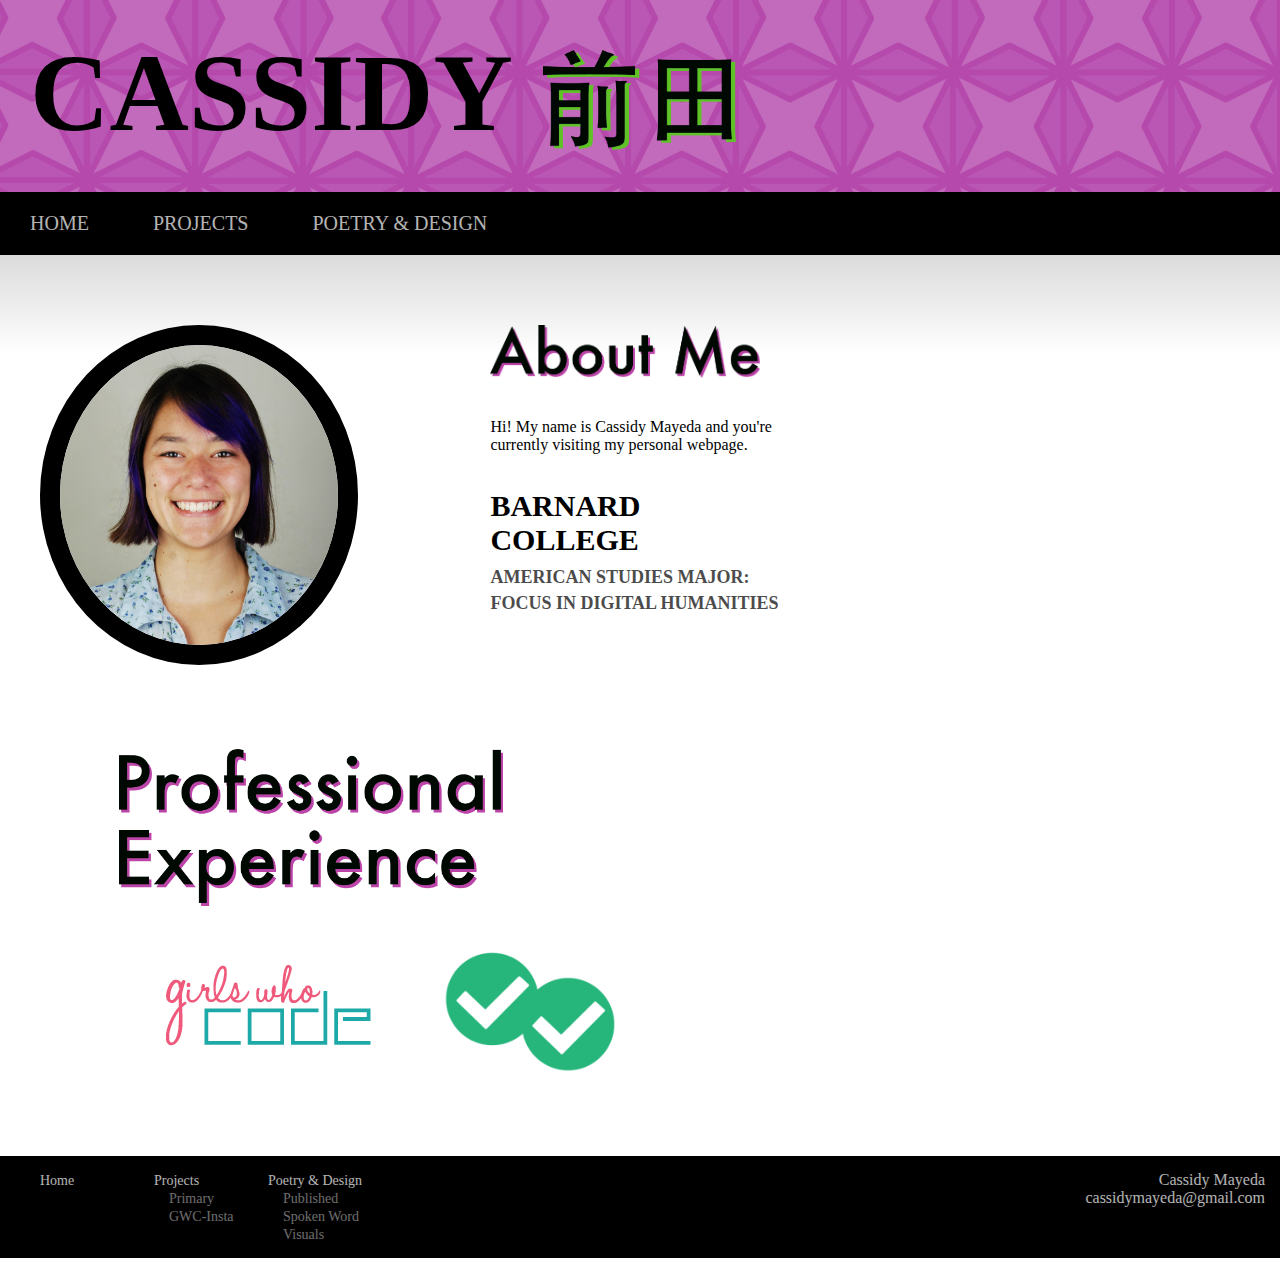
==== index.html @ 1c6fd321 "add spoon logo & work on professional experience" ====
<!DOCTYPE html>

<html>
	<head>
		
		<link href="css/style.css" rel="stylesheet" type="text/css">
		<link href="css/navStyle.css" rel="stylesheet" type="text/css">
		<script type="text/javascript" src="../js/navbar.js"></script>

	</head>

<body>



	<div class="container">
		<div class="name">
			<h1>CASSIDY</h1>
			<img src="https:cmayeda.github.io/images/maeda-horizontal.png">
		</div>
	</div>

	<!-- UPPER NAV -->
	<div class="container">
		<div class="navbar">
			<div class="dropdown"><a href="https://cmayeda.github.io/">HOME</a></div>
			<div class="dropdown">
				<a href="https://cmayeda.github.io/files/projects">PROJECTS</a>
				<div class="dropdown-content">
					<a href="https://cmayeda.github.io/primary/">PRIMARY</a>
					<a href="https://cmayeda.github.io/files/GWC-Insta/GWC_pics.html">GWC-INSTA</a>
				</div>
			</div>

			<div class="dropdown">
				<a href="https://cmayeda.github.io/files/poetry">POETRY & DESIGN</a>
				<div class="dropdown-content">
					<a href="#">PUBLISHED</a>
					<a href="#">SPOKEN WORD</a>
					<a href="#">VISUALS</a>
				</div>
			</div>
		</div>
	</div>

	<div class="container">
		<div id="aboutMe"> 

			<div class="col" id="me"><img src="images/id_photo.jpg"></div>

			<div class="col" id="aboutText">
				<img src="https:cmayeda.github.io/images/aboutMeTitle.png">
				<p>Hi! My name is Cassidy Mayeda and you're currently visiting my personal webpage.</p>
				<h2>BARNARD COLLEGE</h2>
				<h3>AMERICAN STUDIES MAJOR:</h3>
				<h3>FOCUS IN DIGITAL HUMANITIES</h3>
			</div>

		</div>
	</div>	

	<div class="container">
		<div id="profHist">
			<img id="pfTitle" src="https://cmayeda.github.io/images/profExp.png">

			<div class="row">
				<img id="gwc" src="https://cmayeda.github.io/images/gwclogo.png">
				<img id="mgoosh" src="https://cmayeda.github.io/images/magooshLogo.png">	
			</div>



		</div>	
	</div>

	<div class="container">
		<div id="clubs">

		</div>
	</div>


	<!-- LOWER NAV -->
	<div class="container">
		<ul class="btnavbar">
			<li class="impt"><a href="https://cmayeda.github.io/">Home</a></li>
			<li class="impt">
				<a href="https://cmayeda.github.io/files/projects">Projects</a>
				<ul>
					<li class="sm"><a href="https://cmayeda.github.io/primary/">Primary</a></li>
					<li class="sm"><a href="https://cmayeda.github.io/files/GWC-Insta/GWC_pics.html">GWC-Insta</a></li>
				</ul>
			</li>
			<li class="impt">
				<a href="https://cmayeda.github.io/files/poetry">Poetry & Design</a>
				<ul>
					<li class="sm"><a href="#">Published</a></li>
					<li class="sm"><a href="#">Spoken Word</a></li>
					<li class="sm"><a href="#">Visuals</a></li>
				</ul>
			</li>
			<li class="impt" id="contact">
				<p>Cassidy Mayeda</p>
				<p>cassidymayeda@gmail.com</p>
			</li>
		</ul>
	</div>


</body>


</html>
---- css/style.css ----
/**Styling sheet for Cassidy Mayeda's personal website. Version 2*/

.container { 
	display: block;
	clear: both;
	position: relative;
}

/* -- NAME -- */
.name { 
	background-image: url("http://cmayeda.github.io/images/nameBanner2.jpg");
	background-repeat: no-repeat;
	background-size: cover;
	height: 200px;
	margin-top: -8px;
	margin-left: -8px;
	margin-right: -8px;
}

.name h1 {
	font-size: 110px;
	margin-top: 0px;
	padding-left: 30px;
	padding-top: 30px;
	display: inline-block;
}

.name img { 
	height: 100px;
	width: auto;
	display: inline-block;
	padding-left: 30px;
	padding-top: 50px;
	position: absolute;
}




/* -- ABOUT ME -- */

#aboutMe { 
	margin-top: 0px;
	margin-left: -8px;
	margin-right: -8px;
	margin-bottom: 60px;

	background: #dbdbdb;
	background: -moz-linear-gradient(top,  #dbdbdb 0%, #ffffff 24%, #ffffff 44%);
	background: -webkit-linear-gradient(top,  #dbdbdb 0%,#ffffff 24%,#ffffff 44%);
	background: linear-gradient(to bottom,  #dbdbdb 0%,#ffffff 24%,#ffffff 44%);
	filter: progid:DXImageTransform.Microsoft.gradient( startColorstr='#dbdbdb', endColorstr='#ffffff',GradientType=0 );

}

#aboutMe img { 
	height: 300px;
	width: auto;
	border-radius: 50%;
	border: 20px solid black;
	margin-left: 10%;
	margin-right: 10px;
}

.col { 
	display: inline-block;
	width: 300px;
	margin-top: 70px;
	margin-left: 10px;
	margin-right: 10px;
	vertical-align: text-top; 
}

#aboutText { 
	margin-left: 13%;
}

#aboutText img { 
	/*font-size: 60px;*/
	margin-top: 0px;
	margin-bottom: 20px;
	border: none;
	border-radius: 0;
	width: 90%;
	height: auto;
	margin-left: 0px;
}

#aboutText h2 { 
	font-size: 30px;
	margin-bottom: 10px;
	margin-top: 35px;
}

#aboutText h3 { 
	font-size: 18px;
	margin-top: 5px;
	margin-bottom: 5px;
	opacity: 0.7;

}



/* -- PROFESSIONAL EXPERIENCE -- */

#profHist { 
	padding-top: 20px;
	margin-left: 8%;
}

#profHist img { 
	display: inline-block;	
	position: relative;
	height: auto;
	vertical-align: top;
	padding-right: 10px;
	padding-left: 10px;
}

#pfTitle { 
	width: 33%;
}

#profHist .row { 
	margin-top: -50px
}

#gwc { 
	width: 300px;
}

#mgoosh { 
	width: 175px;
	padding-top: 70px;
}
---- css/navStyle.css ----
html {
	font-family: futura;
}


/* -- TOP NAVIGATION BAR -- */
.navbar { 
	background-color: black;
	margin-top: -8px;
	margin-left: -8px;
	margin-right:-8px;
	margin-bottom: 0px;
	padding-top: 20px;
	padding-bottom: 20px;
}

#smName { 
	color: white;
	display: inline-block;
	padding-left: 30px;
	padding-right: 30px;
}

#smName h1 {
	display: inline-block;
	font-size: 20px;
}

#smName img {
	height: 20px;
	width: auto;
	display: inline-block;
	padding-left: 10px;
}

.navbar a { 
	text-decoration: none;
	color: white;
	font-size: 20px;
	opacity: 0.7;
	padding-left: 30px;
	padding-right: 30px;
}


.dropdown { 
	position: relative;
	display: inline-block;
}


.dropdown-content { 
	display: none;
	position: absolute;
	background-color: black;
	min-width: 160px;
	box-shadow: 0px 8px 16px 0px rgba(0,0,0,0.2);
	z-index: 1;
	color: white;
	padding-left: 15px;
	padding-right: 15px;
	padding-top: 10px;
	padding-bottom: 10px;
	border-radius: 3px;
}

.dropdown-content a  {
	opacity: 0.7;
	display: block;
	font-size: 16px;
	padding-top: 8px;
	padding-bottom: 8px;
}


.dropdown:hover .dropdown-content { 
	display: block;
}

.dropdown-content:hover .dropdown-content { 
	display: block;
}





/*BLANK*/
#blank { 
	height: 100px;
	background-color: white;
	margin-left: -8px;
	margin-right: -8px;
	margin-bottom: 0px;
}


/* -- BOTTOM NAVIGATION BAR -- */

.btnavbar { 
	background-color: black;
	margin-top: 0px;
	margin-left: -8px;
	margin-right: -8px;
	padding-top: 15px;
	padding-bottom: 15px;
	color: white;
}

.btnavbar ul {
	list-style: none;
	opacity: 0.6;
}

.btnavbar .impt { 
	display: inline-block;
	vertical-align: top;
	width: 110px;

}

.btnavbar a { 
	text-decoration: none;
	color: white;
	opacity: 0.7;
	font-size: 14px;
}

.sm a {
	margin-left: -25px;
}

.btnavbar a:hover { 
	opacity: 1;
}

#contact { 
	text-align: right;
	float: right;
	opacity: 0.7;
	width: 200px;
}

#contact p { 
	padding-top: 0px;
	padding-bottom: 0px;
	margin-bottom: 0px;
	margin-top: 0px;
	padding-right: 15px;
}
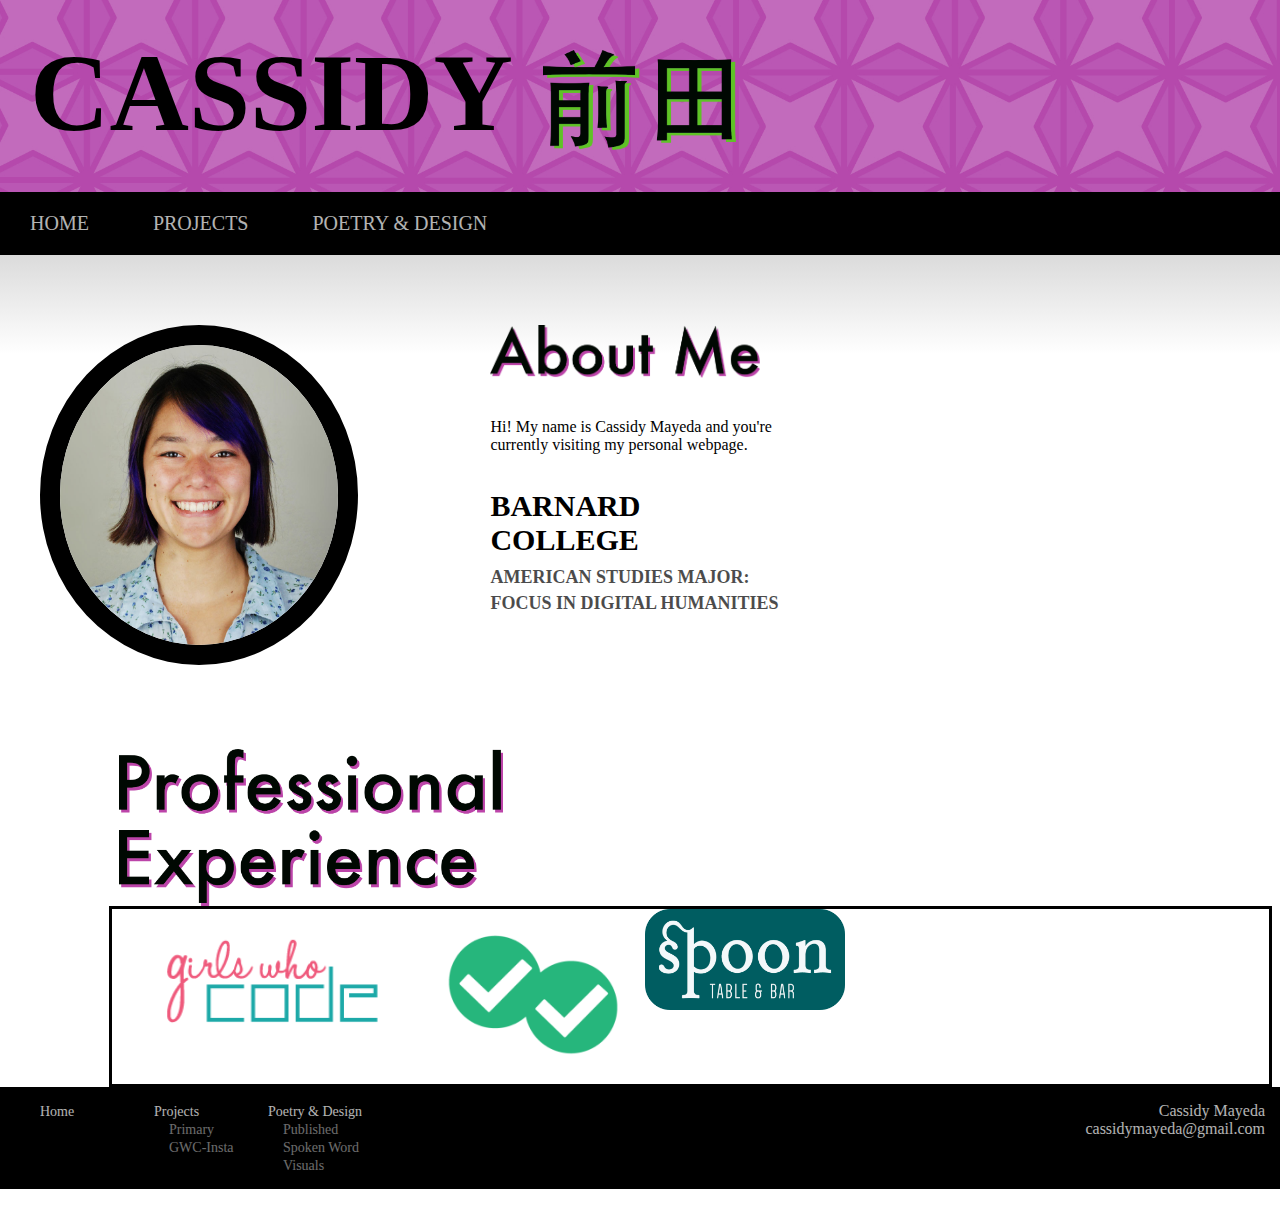
==== commit 046b096d: "make gwc logo smaller" ====
--- a/index.html
+++ b/index.html
@@ -65,7 +65,8 @@
 
 			<div class="row">
 				<img id="gwc" src="https://cmayeda.github.io/images/gwclogo.png">
-				<img id="mgoosh" src="https://cmayeda.github.io/images/magooshLogo.png">	
+				<img id="mgoosh" src="https://cmayeda.github.io/images/magooshLogo.png">
+				<img id="spoon" src="https://cmayeda.github.io/images/spoon.png">	
 			</div>
 
 
--- a/css/style.css
+++ b/css/style.css
@@ -116,6 +116,9 @@
 	vertical-align: top;
 	padding-right: 10px;
 	padding-left: 10px;
+	margin: 0;
+	padding-top: 0px;
+	padding-bottom: 0px;
 }
 
 #pfTitle { 
@@ -123,7 +126,8 @@
 }
 
 #profHist .row { 
-	margin-top: -50px
+	/*margin-top: -50px*/
+	border: 3px solid black;
 }
 
 #gwc { 
@@ -133,6 +137,12 @@
 #mgoosh { 
 	width: 175px;
 	padding-top: 70px;
+	margin-right: 30px;
+}
+
+#spoon { 
+	width: 200px;
+	margin-left: 20px;
 }
 
 
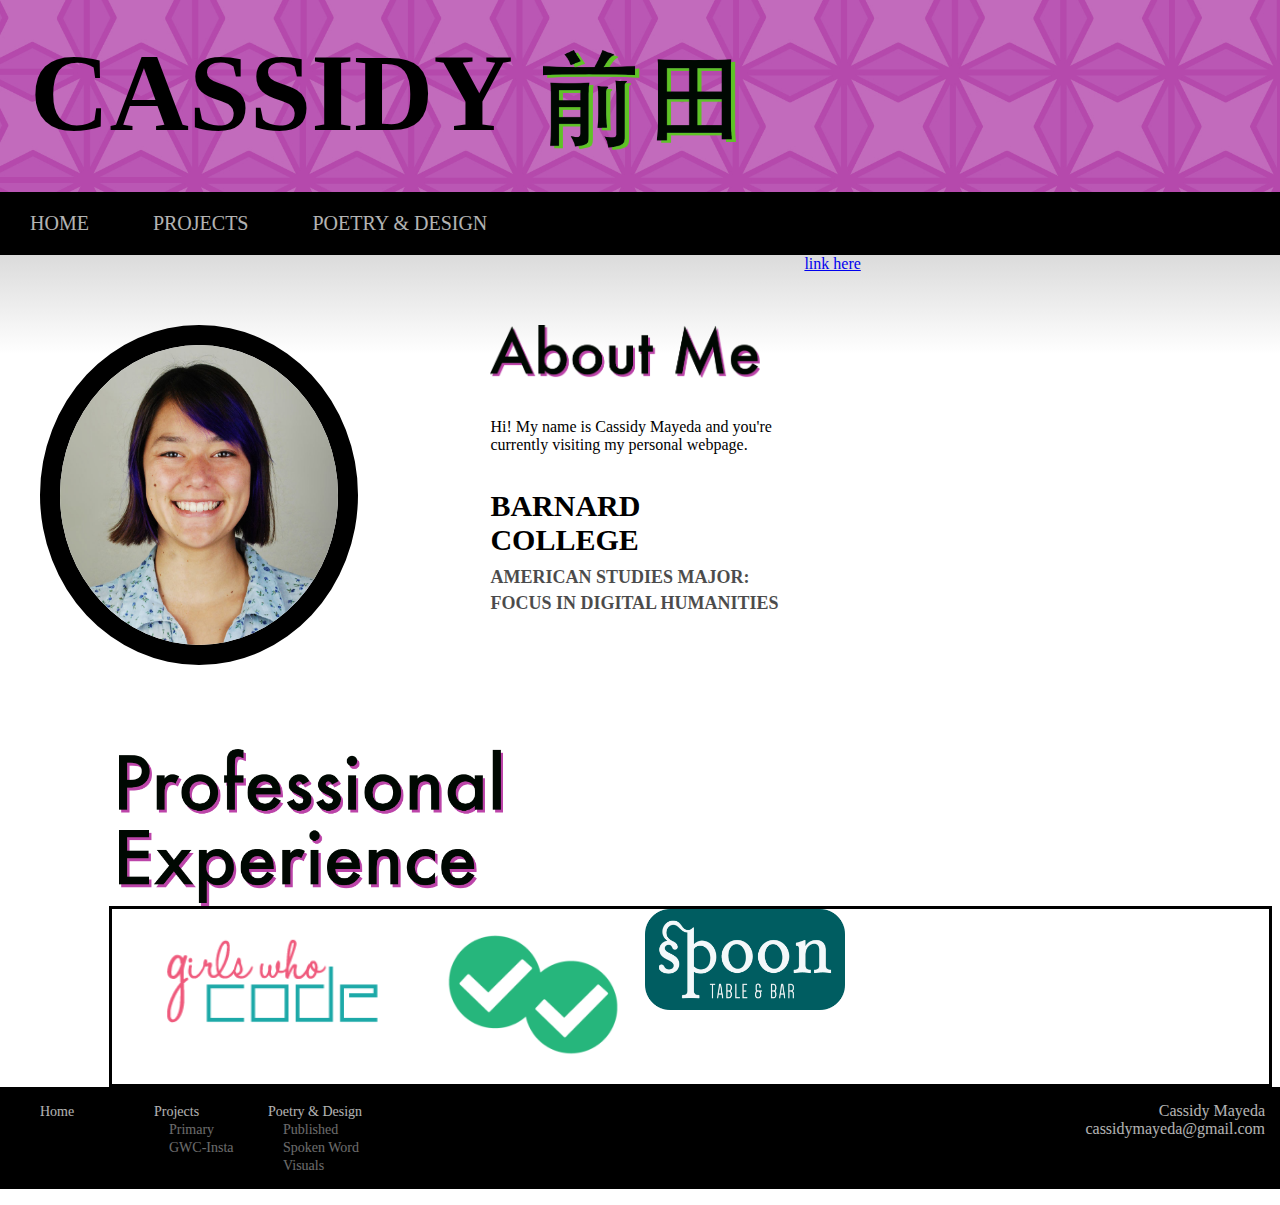
==== commit 2f683e28: "Update index.html" ====
--- a/index.html
+++ b/index.html
@@ -55,6 +55,8 @@
 				<h3>AMERICAN STUDIES MAJOR:</h3>
 				<h3>FOCUS IN DIGITAL HUMANITIES</h3>
 			</div>
+			
+			<a href="files/battleonallfronts.html">link here</a>
 
 		</div>
 	</div>	
@@ -111,4 +113,4 @@
 </body>
 
 
-</html>+</html>
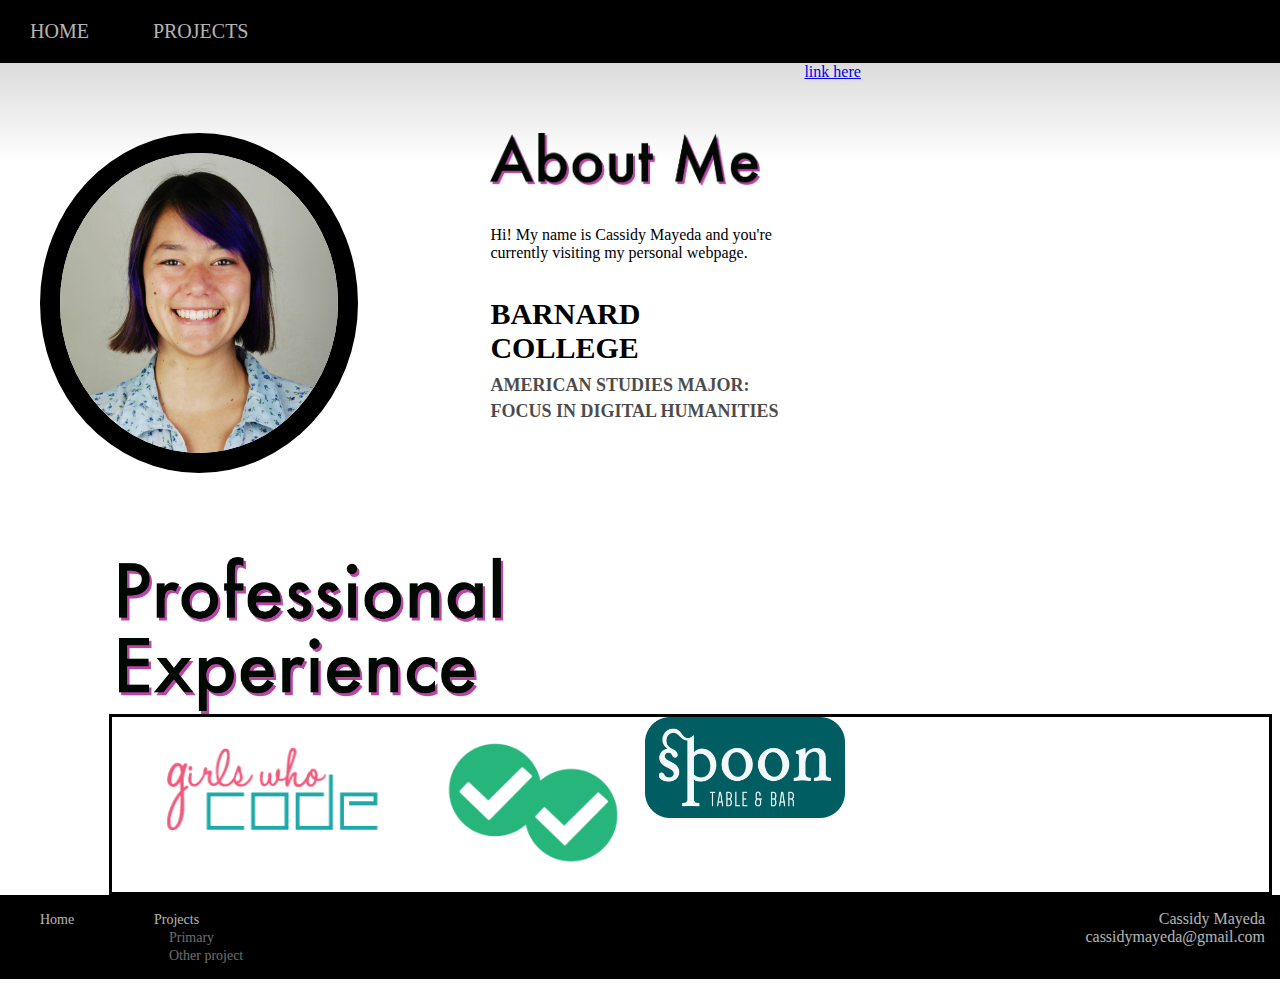
==== commit 19fc07ad: "Gut & Remove 1" ====
--- a/index.html
+++ b/index.html
@@ -1,24 +1,11 @@
 <!DOCTYPE html>
-
 <html>
 	<head>
-		
 		<link href="css/style.css" rel="stylesheet" type="text/css">
 		<link href="css/navStyle.css" rel="stylesheet" type="text/css">
 		<script type="text/javascript" src="../js/navbar.js"></script>
-
 	</head>
-
 <body>
-
-
-
-	<div class="container">
-		<div class="name">
-			<h1>CASSIDY</h1>
-			<img src="https:cmayeda.github.io/images/maeda-horizontal.png">
-		</div>
-	</div>
 
 	<!-- UPPER NAV -->
 	<div class="container">
@@ -28,17 +15,8 @@
 				<a href="https://cmayeda.github.io/files/projects">PROJECTS</a>
 				<div class="dropdown-content">
 					<a href="https://cmayeda.github.io/primary/">PRIMARY</a>
-					<a href="https://cmayeda.github.io/files/GWC-Insta/GWC_pics.html">GWC-INSTA</a>
 				</div>
 			</div>
-
-			<div class="dropdown">
-				<a href="https://cmayeda.github.io/files/poetry">POETRY & DESIGN</a>
-				<div class="dropdown-content">
-					<a href="#">PUBLISHED</a>
-					<a href="#">SPOKEN WORD</a>
-					<a href="#">VISUALS</a>
-				</div>
 			</div>
 		</div>
 	</div>
@@ -91,15 +69,7 @@
 				<a href="https://cmayeda.github.io/files/projects">Projects</a>
 				<ul>
 					<li class="sm"><a href="https://cmayeda.github.io/primary/">Primary</a></li>
-					<li class="sm"><a href="https://cmayeda.github.io/files/GWC-Insta/GWC_pics.html">GWC-Insta</a></li>
-				</ul>
-			</li>
-			<li class="impt">
-				<a href="https://cmayeda.github.io/files/poetry">Poetry & Design</a>
-				<ul>
-					<li class="sm"><a href="#">Published</a></li>
-					<li class="sm"><a href="#">Spoken Word</a></li>
-					<li class="sm"><a href="#">Visuals</a></li>
+					<li class="sm"><a href="#">Other project</a>
 				</ul>
 			</li>
 			<li class="impt" id="contact">
--- a/css/style.css
+++ b/css/style.css
@@ -1,41 +1,10 @@
-/**Styling sheet for Cassidy Mayeda's personal website. Version 2*/
+/* Style sheet for Cassidy Mayeda's personal website. Updated: October, 2020 */
 
 .container { 
 	display: block;
 	clear: both;
 	position: relative;
 }
-
-/* -- NAME -- */
-.name { 
-	background-image: url("http://cmayeda.github.io/images/nameBanner2.jpg");
-	background-repeat: no-repeat;
-	background-size: cover;
-	height: 200px;
-	margin-top: -8px;
-	margin-left: -8px;
-	margin-right: -8px;
-}
-
-.name h1 {
-	font-size: 110px;
-	margin-top: 0px;
-	padding-left: 30px;
-	padding-top: 30px;
-	display: inline-block;
-}
-
-.name img { 
-	height: 100px;
-	width: auto;
-	display: inline-block;
-	padding-left: 30px;
-	padding-top: 50px;
-	position: absolute;
-}
-
-
-
 
 /* -- ABOUT ME -- */
 
--- a/css/navStyle.css
+++ b/css/navStyle.css
@@ -1,7 +1,6 @@
 html {
 	font-family: futura;
 }
-
 
 /* -- TOP NAVIGATION BAR -- */
 .navbar { 
@@ -13,7 +12,6 @@
 	padding-top: 20px;
 	padding-bottom: 20px;
 }
-
 #smName { 
 	color: white;
 	display: inline-block;
@@ -42,12 +40,10 @@
 	padding-right: 30px;
 }
 
-
 .dropdown { 
 	position: relative;
 	display: inline-block;
 }
-
 
 .dropdown-content { 
 	display: none;
@@ -71,19 +67,8 @@
 	padding-top: 8px;
 	padding-bottom: 8px;
 }
-
-
-.dropdown:hover .dropdown-content { 
-	display: block;
-}
-
-.dropdown-content:hover .dropdown-content { 
-	display: block;
-}
-
-
-
-
+.dropdown:hover .dropdown-content { display: block; }
+.dropdown-content:hover .dropdown-content { display: block; }
 
 /*BLANK*/
 #blank { 
@@ -94,9 +79,7 @@
 	margin-bottom: 0px;
 }
 
-
 /* -- BOTTOM NAVIGATION BAR -- */
-
 .btnavbar { 
 	background-color: black;
 	margin-top: 0px;
@@ -106,41 +89,33 @@
 	padding-bottom: 15px;
 	color: white;
 }
-
 .btnavbar ul {
 	list-style: none;
 	opacity: 0.6;
 }
-
 .btnavbar .impt { 
 	display: inline-block;
 	vertical-align: top;
 	width: 110px;
-
 }
-
 .btnavbar a { 
 	text-decoration: none;
 	color: white;
 	opacity: 0.7;
 	font-size: 14px;
 }
-
 .sm a {
 	margin-left: -25px;
 }
-
 .btnavbar a:hover { 
 	opacity: 1;
 }
-
 #contact { 
 	text-align: right;
 	float: right;
 	opacity: 0.7;
 	width: 200px;
 }
-
 #contact p { 
 	padding-top: 0px;
 	padding-bottom: 0px;
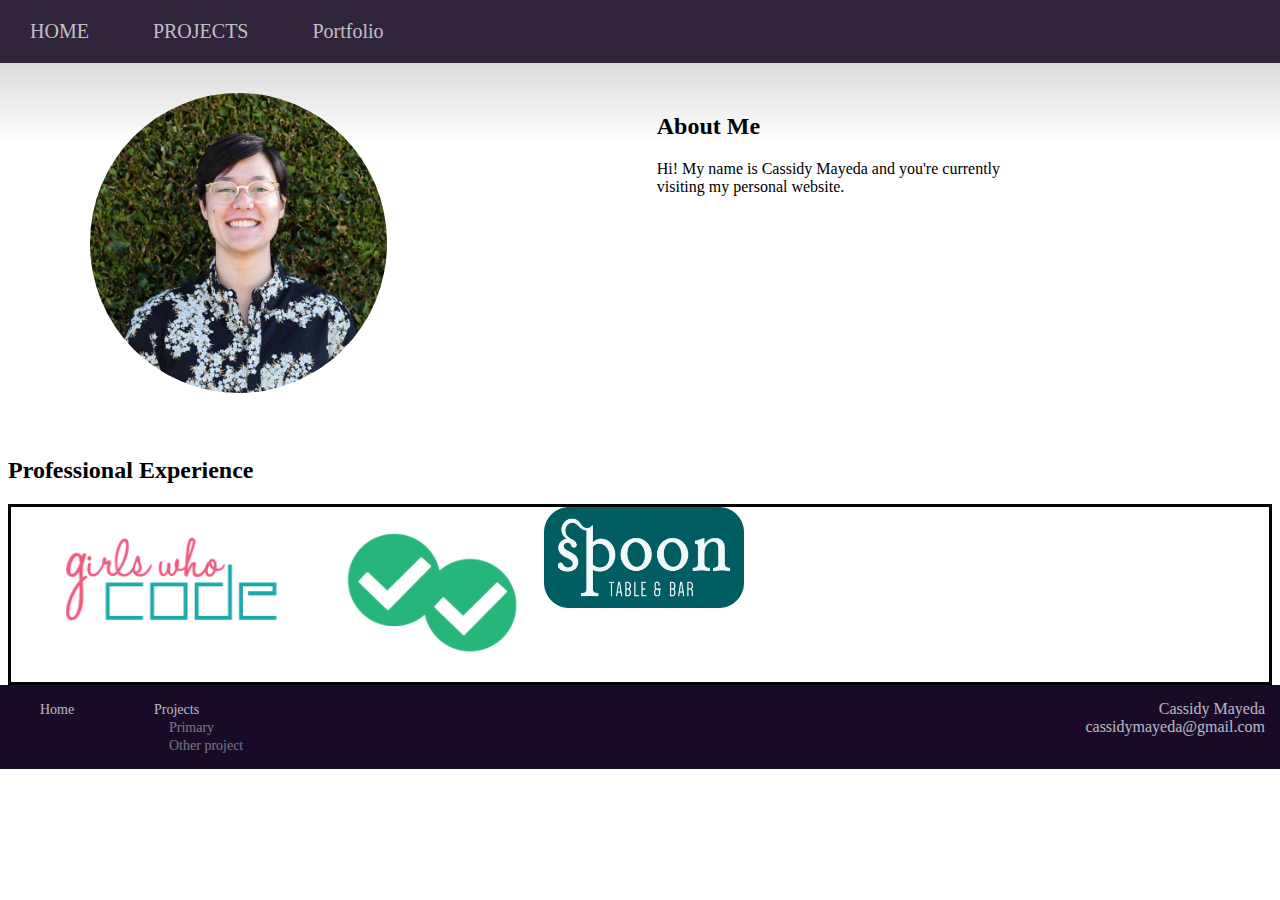
==== commit 8423d953: "Gut & Remove 2" ====
--- a/index.html
+++ b/index.html
@@ -17,49 +17,32 @@
 					<a href="https://cmayeda.github.io/primary/">PRIMARY</a>
 				</div>
 			</div>
+			<div class="dropdown"><a href="#">Portfolio</a>
 			</div>
 		</div>
 	</div>
 
+	<!-- PAGE CONTENT -->
 	<div class="container">
 		<div id="aboutMe"> 
-
-			<div class="col" id="me"><img src="images/id_photo.jpg"></div>
-
+			<div class="col"><img src="images/headshot.jpg"></div>
 			<div class="col" id="aboutText">
-				<img src="https:cmayeda.github.io/images/aboutMeTitle.png">
-				<p>Hi! My name is Cassidy Mayeda and you're currently visiting my personal webpage.</p>
-				<h2>BARNARD COLLEGE</h2>
-				<h3>AMERICAN STUDIES MAJOR:</h3>
-				<h3>FOCUS IN DIGITAL HUMANITIES</h3>
+				<h2>About Me</h2>
+				<p>Hi! My name is Cassidy Mayeda and you're currently visiting my personal website.</p>
 			</div>
-			
-			<a href="files/battleonallfronts.html">link here</a>
-
 		</div>
 	</div>	
 
 	<div class="container">
 		<div id="profHist">
-			<img id="pfTitle" src="https://cmayeda.github.io/images/profExp.png">
-
+			<h2>Professional Experience</h2>
 			<div class="row">
 				<img id="gwc" src="https://cmayeda.github.io/images/gwclogo.png">
 				<img id="mgoosh" src="https://cmayeda.github.io/images/magooshLogo.png">
 				<img id="spoon" src="https://cmayeda.github.io/images/spoon.png">	
 			</div>
-
-
-
 		</div>	
 	</div>
-
-	<div class="container">
-		<div id="clubs">
-
-		</div>
-	</div>
-
 
 	<!-- LOWER NAV -->
 	<div class="container">
--- a/css/style.css
+++ b/css/style.css
@@ -5,9 +5,20 @@
 	clear: both;
 	position: relative;
 }
+.col { 
+	display: inline-block;
+	width: 30%; /* will need to change this when making responsive for mobile */
+	padding-top: 30px;
+	margin-left: 7%;
+	margin-right: 7%;
+	vertical-align: text-top; 
+}
+.row { 
+	/*margin-top: -50px*/
+	border: 3px solid black;
+}
 
 /* -- ABOUT ME -- */
-
 #aboutMe { 
 	margin-top: 0px;
 	margin-left: -8px;
@@ -19,65 +30,21 @@
 	background: -webkit-linear-gradient(top,  #dbdbdb 0%,#ffffff 24%,#ffffff 44%);
 	background: linear-gradient(to bottom,  #dbdbdb 0%,#ffffff 24%,#ffffff 44%);
 	filter: progid:DXImageTransform.Microsoft.gradient( startColorstr='#dbdbdb', endColorstr='#ffffff',GradientType=0 );
-
 }
-
 #aboutMe img { 
 	height: 300px;
 	width: auto;
 	border-radius: 50%;
-	border: 20px solid black;
-	margin-left: 10%;
-	margin-right: 10px;
 }
-
-.col { 
-	display: inline-block;
-	width: 300px;
-	margin-top: 70px;
-	margin-left: 10px;
-	margin-right: 10px;
-	vertical-align: text-top; 
-}
-
 #aboutText { 
-	margin-left: 13%;
-}
-
-#aboutText img { 
-	/*font-size: 60px;*/
-	margin-top: 0px;
-	margin-bottom: 20px;
-	border: none;
-	border-radius: 0;
-	width: 90%;
-	height: auto;
-	margin-left: 0px;
-}
-
-#aboutText h2 { 
-	font-size: 30px;
-	margin-bottom: 10px;
-	margin-top: 35px;
-}
-
-#aboutText h3 { 
-	font-size: 18px;
-	margin-top: 5px;
-	margin-bottom: 5px;
-	opacity: 0.7;
 
 }
 
+/* -- PROFESSIONAL EXPERIENCE -- */
+#profHist { 
 
-
-/* -- PROFESSIONAL EXPERIENCE -- */
-
-#profHist { 
-	padding-top: 20px;
-	margin-left: 8%;
 }
-
+/* formatting company logos */
 #profHist img { 
 	display: inline-block;	
 	position: relative;
@@ -89,26 +56,17 @@
 	padding-top: 0px;
 	padding-bottom: 0px;
 }
-
 #pfTitle { 
 	width: 33%;
 }
-
-#profHist .row { 
-	/*margin-top: -50px*/
-	border: 3px solid black;
-}
-
 #gwc { 
 	width: 300px;
 }
-
 #mgoosh { 
 	width: 175px;
 	padding-top: 70px;
 	margin-right: 30px;
 }
-
 #spoon { 
 	width: 200px;
 	margin-left: 20px;
--- a/css/navStyle.css
+++ b/css/navStyle.css
@@ -4,7 +4,7 @@
 
 /* -- TOP NAVIGATION BAR -- */
 .navbar { 
-	background-color: black;
+	background-color: #2f243a;
 	margin-top: -8px;
 	margin-left: -8px;
 	margin-right:-8px;
@@ -81,7 +81,7 @@
 
 /* -- BOTTOM NAVIGATION BAR -- */
 .btnavbar { 
-	background-color: black;
+	background-color: #190b28ff;
 	margin-top: 0px;
 	margin-left: -8px;
 	margin-right: -8px;
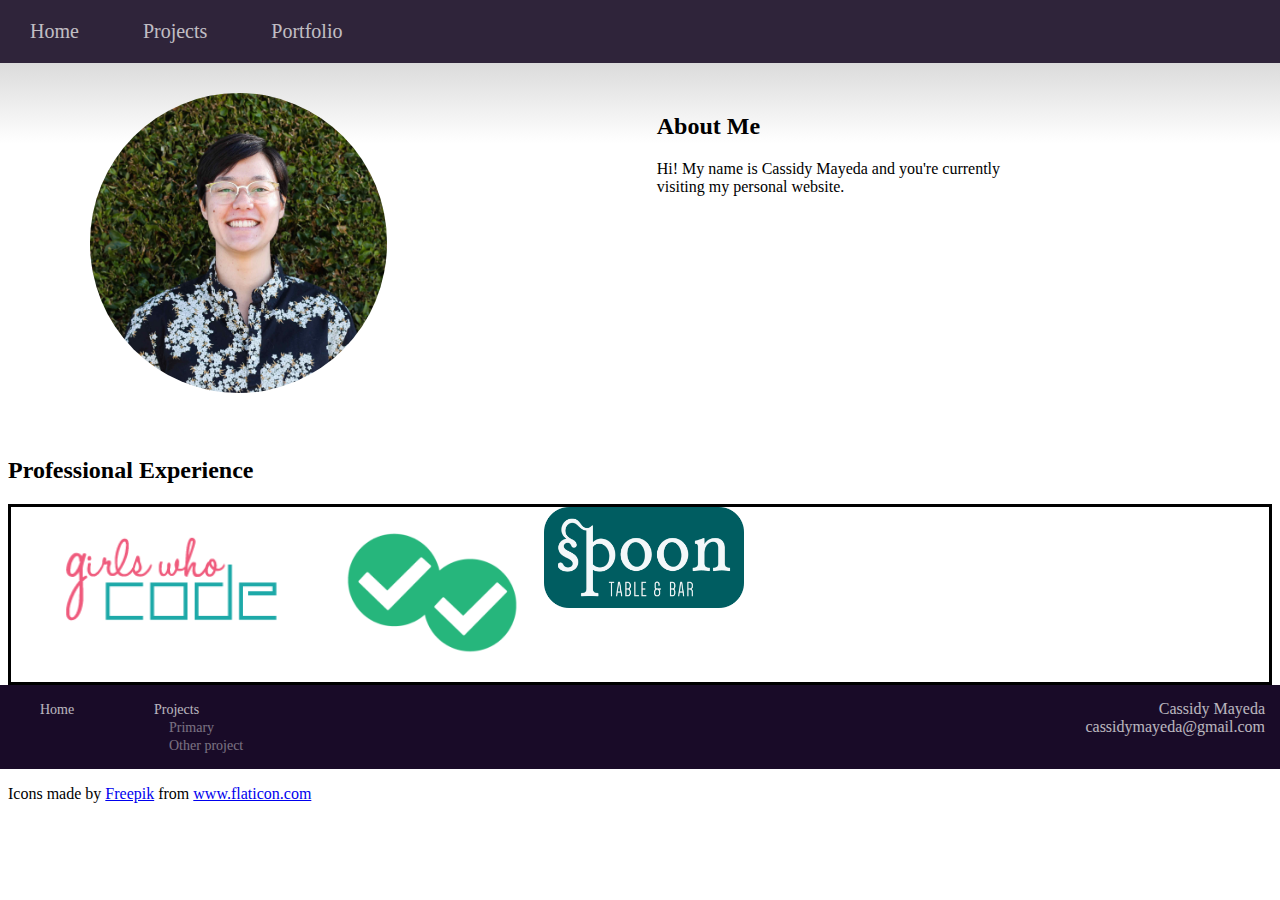
==== commit d70ce8f8: "Gut & Remove 3" ====
--- a/index.html
+++ b/index.html
@@ -10,11 +10,11 @@
 	<!-- UPPER NAV -->
 	<div class="container">
 		<div class="navbar">
-			<div class="dropdown"><a href="https://cmayeda.github.io/">HOME</a></div>
+			<div class="dropdown"><a href="#">Home</a></div>
 			<div class="dropdown">
-				<a href="https://cmayeda.github.io/files/projects">PROJECTS</a>
+				<a href="#">Projects</a>
 				<div class="dropdown-content">
-					<a href="https://cmayeda.github.io/primary/">PRIMARY</a>
+					<a href="#">Primary</a>
 				</div>
 			</div>
 			<div class="dropdown"><a href="#">Portfolio</a>
@@ -47,9 +47,9 @@
 	<!-- LOWER NAV -->
 	<div class="container">
 		<ul class="btnavbar">
-			<li class="impt"><a href="https://cmayeda.github.io/">Home</a></li>
+			<li class="impt"><a href="#">Home</a></li>
 			<li class="impt">
-				<a href="https://cmayeda.github.io/files/projects">Projects</a>
+				<a href="#">Projects</a>
 				<ul>
 					<li class="sm"><a href="https://cmayeda.github.io/primary/">Primary</a></li>
 					<li class="sm"><a href="#">Other project</a>
@@ -62,6 +62,8 @@
 		</ul>
 	</div>
 
+	Icons made by <a href="https://www.flaticon.com/authors/freepik" title="Freepik">Freepik</a> from <a href="https://www.flaticon.com/" title="Flaticon"> www.flaticon.com</a>
+
 
 </body>
 
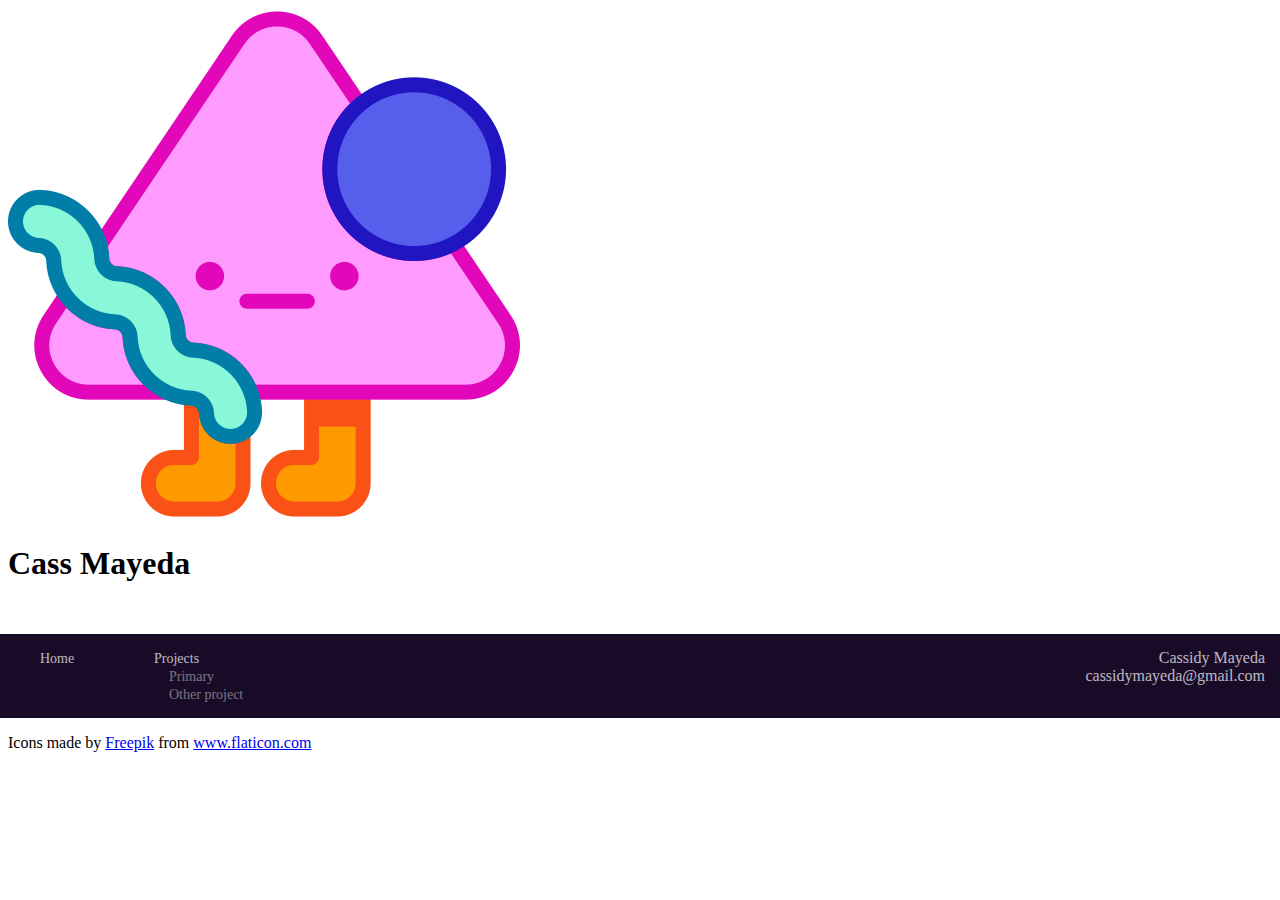
==== commit f84804e3: "Gut & Remove 4" ====
--- a/index.html
+++ b/index.html
@@ -9,40 +9,20 @@
 
 	<!-- UPPER NAV -->
 	<div class="container">
-		<div class="navbar">
-			<div class="dropdown"><a href="#">Home</a></div>
-			<div class="dropdown">
-				<a href="#">Projects</a>
-				<div class="dropdown-content">
-					<a href="#">Primary</a>
-				</div>
-			</div>
-			<div class="dropdown"><a href="#">Portfolio</a>
-			</div>
+		<div id="candy-banner">
+			<img src="images/icons/candy.png">
+			<h1>Cass Mayeda</h1>
 		</div>
 	</div>
 
 	<!-- PAGE CONTENT -->
 	<div class="container">
-		<div id="aboutMe"> 
-			<div class="col"><img src="images/headshot.jpg"></div>
+		<div id="about"> 
 			<div class="col" id="aboutText">
-				<h2>About Me</h2>
-				<p>Hi! My name is Cassidy Mayeda and you're currently visiting my personal website.</p>
+
 			</div>
 		</div>
 	</div>	
-
-	<div class="container">
-		<div id="profHist">
-			<h2>Professional Experience</h2>
-			<div class="row">
-				<img id="gwc" src="https://cmayeda.github.io/images/gwclogo.png">
-				<img id="mgoosh" src="https://cmayeda.github.io/images/magooshLogo.png">
-				<img id="spoon" src="https://cmayeda.github.io/images/spoon.png">	
-			</div>
-		</div>	
-	</div>
 
 	<!-- LOWER NAV -->
 	<div class="container">
@@ -62,8 +42,9 @@
 		</ul>
 	</div>
 
-	Icons made by <a href="https://www.flaticon.com/authors/freepik" title="Freepik">Freepik</a> from <a href="https://www.flaticon.com/" title="Flaticon"> www.flaticon.com</a>
-
+	<div class="container" id="attributions">
+		Icons made by <a href="https://www.flaticon.com/authors/freepik" title="Freepik">Freepik</a> from <a href="https://www.flaticon.com/" title="Flaticon"> www.flaticon.com</a>
+	</div>
 
 </body>
 
--- a/css/style.css
+++ b/css/style.css
@@ -1,4 +1,8 @@
 /* Style sheet for Cassidy Mayeda's personal website. Updated: October, 2020 */
+
+html { 
+	font-family: 'Rubik';
+}
 
 .container { 
 	display: block;
@@ -12,10 +16,6 @@
 	margin-left: 7%;
 	margin-right: 7%;
 	vertical-align: text-top; 
-}
-.row { 
-	/*margin-top: -50px*/
-	border: 3px solid black;
 }
 
 /* -- ABOUT ME -- */
@@ -31,46 +31,6 @@
 	background: linear-gradient(to bottom,  #dbdbdb 0%,#ffffff 24%,#ffffff 44%);
 	filter: progid:DXImageTransform.Microsoft.gradient( startColorstr='#dbdbdb', endColorstr='#ffffff',GradientType=0 );
 }
-#aboutMe img { 
-	height: 300px;
-	width: auto;
-	border-radius: 50%;
-}
-#aboutText { 
-
-}
-
-/* -- PROFESSIONAL EXPERIENCE -- */
-#profHist { 
-
-}
-/* formatting company logos */
-#profHist img { 
-	display: inline-block;	
-	position: relative;
-	height: auto;
-	vertical-align: top;
-	padding-right: 10px;
-	padding-left: 10px;
-	margin: 0;
-	padding-top: 0px;
-	padding-bottom: 0px;
-}
-#pfTitle { 
-	width: 33%;
-}
-#gwc { 
-	width: 300px;
-}
-#mgoosh { 
-	width: 175px;
-	padding-top: 70px;
-	margin-right: 30px;
-}
-#spoon { 
-	width: 200px;
-	margin-left: 20px;
-}
 
 
 
@@ -85,4 +45,3 @@
 
 
 
-
--- a/css/navStyle.css
+++ b/css/navStyle.css
@@ -1,7 +1,3 @@
-html {
-	font-family: futura;
-}
-
 /* -- TOP NAVIGATION BAR -- */
 .navbar { 
 	background-color: #2f243a;
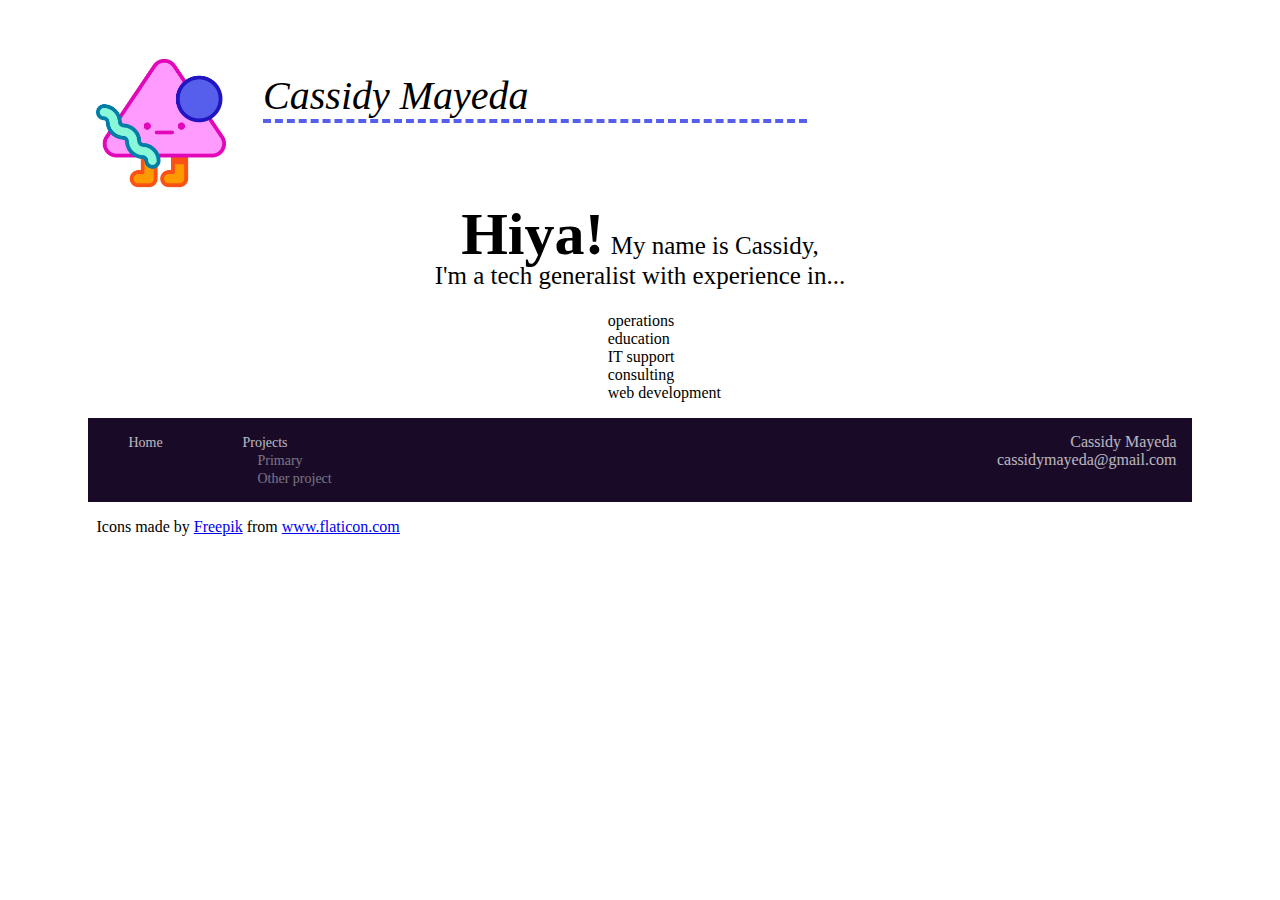
==== commit 3223bbf6: "Rebuild 1" ====
--- a/index.html
+++ b/index.html
@@ -7,22 +7,30 @@
 	</head>
 <body>
 
-	<!-- UPPER NAV -->
+	<!-- TOP BANNER -->
 	<div class="container">
 		<div id="candy-banner">
 			<img src="images/icons/candy.png">
-			<h1>Cass Mayeda</h1>
+			<h1>Cassidy Mayeda</h1>
 		</div>
 	</div>
 
-	<!-- PAGE CONTENT -->
+	<!-- ABOUT -->
 	<div class="container">
-		<div id="about"> 
-			<div class="col" id="aboutText">
+		<div id="about">
+			<h2><span>Hiya!</span> My name is Cassidy,<br>I'm a tech generalist with experience in...</h2>
+			<ul>
+				<li>operations</li>
+				<li>education</li>
+				<li>IT support</li>
+				<li>consulting</li>
+				<li>web development</li>
+			</ul> 
 
-			</div>
+			
 		</div>
-	</div>	
+	</div>
+
 
 	<!-- LOWER NAV -->
 	<div class="container">
--- a/css/style.css
+++ b/css/style.css
@@ -4,32 +4,65 @@
 	font-family: 'Rubik';
 }
 
+/* -- general formatting -- */
 .container { 
 	display: block;
 	clear: both;
 	position: relative;
+	margin-left: 7%;
+	margin-right: 7%;
 }
 .col { 
 	display: inline-block;
 	width: 30%; /* will need to change this when making responsive for mobile */
-	padding-top: 30px;
-	margin-left: 7%;
-	margin-right: 7%;
-	vertical-align: text-top; 
+	padding-top: 20px;
+
 }
 
-/* -- ABOUT ME -- */
-#aboutMe { 
-	margin-top: 0px;
-	margin-left: -8px;
-	margin-right: -8px;
-	margin-bottom: 60px;
+/* -- top banner -- */
+#candy-banner { 
+	padding-top: 50px;
+	height: 140px;
+	font-family: 'Trirong';
+}
+#candy-banner img { 
+	width: 15%;
+	max-width: 130px;
+	min-width: 70px;
+	display: inline-block;
+}
+#candy-banner h1 { 
+	display: inline-block;
+	width: 50%;
+	font-size: 40px;
+	font-weight: 300;
+	font-style: italic;
+	margin-left: 3%;
+	vertical-align: top;
+	margin-top: 14px;
+	margin-bottom: 0px;
+	border-bottom: 4px dashed #565EEC;
+}
 
-	background: #dbdbdb;
-	background: -moz-linear-gradient(top,  #dbdbdb 0%, #ffffff 24%, #ffffff 44%);
-	background: -webkit-linear-gradient(top,  #dbdbdb 0%,#ffffff 24%,#ffffff 44%);
-	background: linear-gradient(to bottom,  #dbdbdb 0%,#ffffff 24%,#ffffff 44%);
-	filter: progid:DXImageTransform.Microsoft.gradient( startColorstr='#dbdbdb', endColorstr='#ffffff',GradientType=0 );
+/* -- about -- */
+#about { 
+	width: 100%;
+	text-align: center;
+}
+#about h2 span { 
+	font-weight: 600;
+	font-size: 60px;
+}
+#about h2 { 
+	font-family: 'Trirong';
+	font-weight: 500;
+	font-size: 25px;
+	line-height: 30px;
+}
+#about li { 
+	list-style-type: none;
+	text-align: left;
+	padding-left: 45%;
 }
 
 
@@ -38,10 +71,3 @@
 
 
 
-
-
-
-
-
-
-
